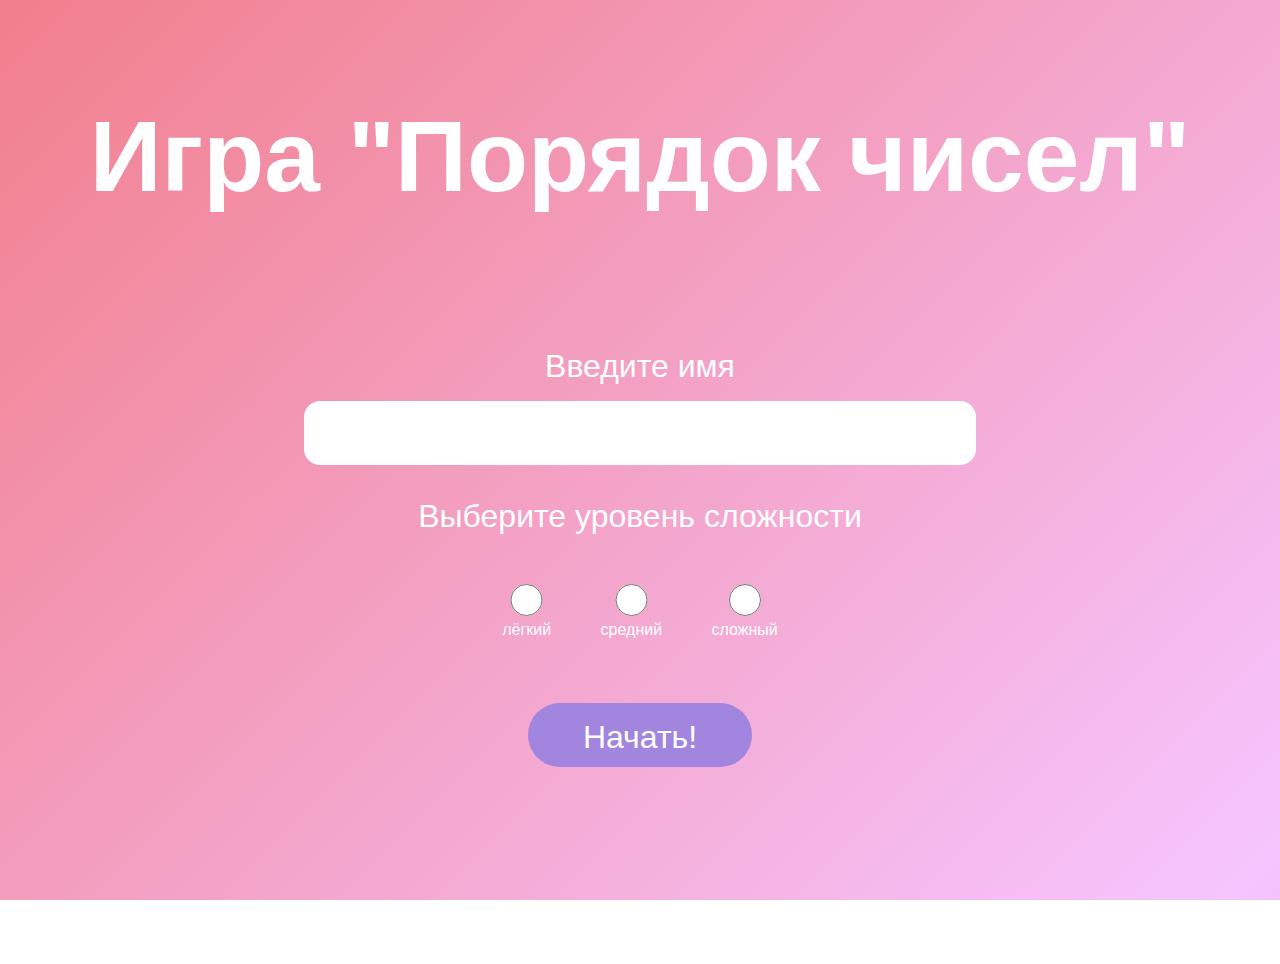
==== html/course/index.html @ c31a3cd5 "added course work" ====
<!DOCTYPE html>
<html lang="ru">
<head>
  <title>Home - Order Numbers</title>
  <link rel="stylesheet" href="../../style/course.css">
  <meta name="viewport" content="width=device-width, initial-scale=1">
</head>
<body id="welcome">
  <h1 class="title">Игра "Порядок чисел"</h1>
  <form id="nameForm">
    <label class="subtitle" for="name">Введите имя</label>
    <input type="text" id="name" required>
    <p class="subtitle">Выберите уровень сложности</p>
    <div id="difficultyOptions">
      <div class="diff-option">
        <input type="radio" id="easy" name="difficulty" value="easy" required>
        <label for="easy">лёгкий</label>
      </div>
      <div class="diff-option">
        <input type="radio" id="medium" name="difficulty" value="medium">
        <label for="medium">средний</label>
      </div>
      <div class="diff-option">
        <input type="radio" id="hard" name="difficulty" value="hard">
        <label for="hard">сложный</label>
      </div>
    </div>
  </form>
  <button id="purple-btn">Начать!</button>
  <script src="../../scripts/course/main.js" defer></script>
</body>
</html>
---- style/course.css ----
html {
  line-height: 1.2;
  -webkit-text-size-adjust: 100%;
  height: 100%;
}

html,
* {
  font-family: -apple-system, BlinkMacSystemFont, "Segoe UI", Roboto, Ubuntu,
    "Helvetica Neue", Helvetica, sans-serif;
}

body {
  margin: 0;
}

h1 {
  font-size: 2em;
  margin: 0.67em 0;
}

h2 {
  color: white;
  font-size: 3rem;
}

h3 {
  color: white;
  font-size: 2rem;
}

hr {
  box-sizing: content-box;
  height: 0;
  overflow: visible;
}

pre {
  font-family: monospace, monospace;
  font-size: 1em;
}

b,
strong {
  font-weight: bolder;
}

code,
kbd,
samp {
  font-family: monospace, monospace;
  font-size: 1em;
}

small {
  font-size: 80%;
}

sub,
sup {
  font-size: 75%;
  line-height: 0;
  position: relative;
  vertical-align: baseline;
}

sub {
  bottom: -0.25em;
}

sup {
  top: -0.5em;
}

button,
input,
optgroup,
select,
textarea {
  font-family: inherit;
  font-size: 100%;
  line-height: 1.15;
  margin: 0;
}

button,
select {
  text-transform: none;
}

button,
[type="button"],
[type="reset"],
[type="submit"] {
  -webkit-appearance: button;
}

button::-moz-focus-inner,
[type="button"]::-moz-focus-inner,
[type="reset"]::-moz-focus-inner,
[type="submit"]::-moz-focus-inner {
  border-style: none;
  padding: 0;
}

button:-moz-focusring,
[type="button"]:-moz-focusring,
[type="reset"]:-moz-focusring,
[type="submit"]:-moz-focusring {
  outline: 1px dotted ButtonText;
}

fieldset {
  padding: 0.35em 0.75em 0.625em;
}

legend {
  padding: 0;
}

progress {
  vertical-align: baseline;
}

[type="number"]::-webkit-inner-spin-button,
[type="number"]::-webkit-outer-spin-button {
  height: auto;
}

[type="search"] {
  -webkit-appearance: textfield;
  outline-offset: -2px;
}

[type="search"]::-webkit-search-decoration {
  -webkit-appearance: none;
}

::-webkit-file-upload-button {
  -webkit-appearance: button;
  font: inherit;
}

[hidden] {
  display: none;
}

/* Welcome page */
#welcome {
  background-attachment: fixed;
  display: flex;
  flex-direction: column;
  align-items: center;
  padding-bottom: 4rem;
  width: 100%;
  height: 100vh;
  background-size: 200% 200%;
  background-image: linear-gradient(
    -45deg,
    rgb(92, 64, 234) 0%,
    rgb(120, 98, 232) 25%,
    rgb(246, 197, 255) 51%,
    rgb(241, 127, 140) 100%
  );
  -webkit-animation: AnimateBG 20s ease infinite;
  animation: AnimateBG 20s ease infinite;
}

.title {
  font-size: 100px;
  color: white;
  text-align: center;
  margin-top: 6rem;
}

#nameForm {
  display: flex;
  flex-direction: column;
  width: 50%;
  align-items: center;
  color: white;
  margin-top: 4rem;
}

input {
  border: none;
  border-radius: 1rem;
  height: 2rem;
  margin-top: 1rem;
  width: 100%;
  padding: 1rem;
}

.subtitle {
  font-size: 2rem;
  color: white;
}

#difficultyOptions {
  display: flex;
  align-items: center;
  gap: 2rem;
  text-align: center;
  margin-bottom: 4rem;
}

#purple-btn{
  background-color: #a285df;
}

#purple-btn:hover{
  background-color: #855ed9;
}

/* main game styles */

#game-screen {
  background-attachment: fixed;
  padding-bottom: 4rem;
  width: 100%;
  height: 100vh;
  background-size: 200% 200%;
  background-image: linear-gradient(
    -45deg,
    rgb(156, 255, 143) 0%,
    rgb(32, 204, 112) 25%,
    rgb(0, 238, 226) 51%,
    #217eff 100%
  );
  -webkit-animation: AnimateBG 20s ease infinite;
  animation: AnimateBG 20s ease infinite;
}

#mainGame {
  display: flex;
  flex-direction: column;
  text-align: center;
  width: 100%;
  align-items: center;
}

#timerSection {
  width: 100%;
  display: flex;
  align-items: center;
  gap: 2rem;
  justify-content: center;
}

#timer-bar {
  width: 80%;
  height: 30px;
  background-color: #ddd;
  position: relative;
}

#timer {
  font-size: 2rem;
  color: white;
}

#progress-bar {
  height: 100%;
  background-color: #42d147;
}

#itemContainer {
  display: flex;
  gap: 10px;
  width: 100%;
  justify-content: space-around;
  flex-wrap: wrap;
  margin-top: 6rem;
}

.item {
  height: 100px;
  width: 100px;
  color: azure;
  background-color: rgb(77, 183, 236);
  font-size: 50px;
  text-align: center;
  vertical-align: middle;
  line-height: 100px;
  border-radius: 1rem;
}

.item:hover {
  background-color: rgb(50, 137, 200);
}

.completed {
  background-color: #0e8ec5;
}

.completed:hover {
  background-color: #0e8ec5;
}
.wrong {
  animation-name: wrong;
  animation-duration: 0.2s;
  animation-iteration-count: 1;
}

.item.selected {
  border-style: solid;
  border-color: aquamarine;
  border-width: 4px;
}

#score-end {
  display: flex;
  justify-content: space-around;
  align-items: center;
  flex-wrap: wrap;
}

/* game over screen */

#gameOver-screen {
  background-attachment: fixed;
  flex-direction: column;
  display: flex;
  align-items: center;
  padding-bottom: 4rem;
  width: 100%;
  height: 100vh;
  background-size: 200% 200%;
  background-image: linear-gradient(
    -45deg,
    rgb(210, 54, 54) 0%,
    rgb(221, 89, 41) 25%,
    rgb(238, 152, 115) 51%,
    rgb(238, 176, 115) 100%
  );
  -webkit-animation: AnimateBG 20s ease infinite;
  animation: AnimateBG 20s ease infinite;
}

#leaderboardContainer {
  width: 80%;
  text-align: center;
}

table {
  width: 100%;
  table-layout: fixed;
  margin-bottom: 4rem;
}
#tbl-header {
  background-color: rgba(255, 255, 255, 0.3);
}

#leaderboard {
  height: 300px;
  overflow-x: auto;
  margin-top: 0;
  border: 1px solid rgba(255, 255, 255, 0.3);
}

th {
  padding: 20px 15px;
  text-align: center;
  font-weight: 500;
  font-size: 1rem;
  color: #fff;
  text-transform: uppercase;
}
td {
  padding: 15px;
  text-align: center;
  vertical-align: middle;
  font-weight: 300;
  font-size: 1rem;
  color: #fff;
  border-bottom: solid 1px rgba(255, 255, 255, 0.1);
}

button {
  width: 14rem;
  color: white;
  background-color: rgb(77, 183, 236);
  border: none;
  border-radius: 2rem;
  font-size: 2rem;
  height: 4rem;
  padding: 1rem;
}

button:hover {
  background-color: rgb(50, 137, 200);
}

#btn-playAgain {
  width: 16rem;
  color: white;
  background-color: rgb(219, 84, 43);
  border: none;
  border-radius: 2rem;
  font-size: 2rem;
  height: 4rem;
}

#btn-playAgain:hover {
  background-color: rgb(228, 121, 88);
}

@keyframes wrong {
  from {
    background-color: rgb(60, 136, 139);
  }
  to {
    background-color: rgb(255, 102, 168);
  }
}

@-webkit-keyframes AnimateBG {
  0% {
    background-position: 0 50%;
  }
  50% {
    background-position: 100% 50%;
  }
  100% {
    background-position: 0 50%;
  }
}

@keyframes AnimateBG {
  0% {
    background-position: 0 50%;
  }
  50% {
    background-position: 100% 50%;
  }
  100% {
    background-position: 0 50%;
  }
}
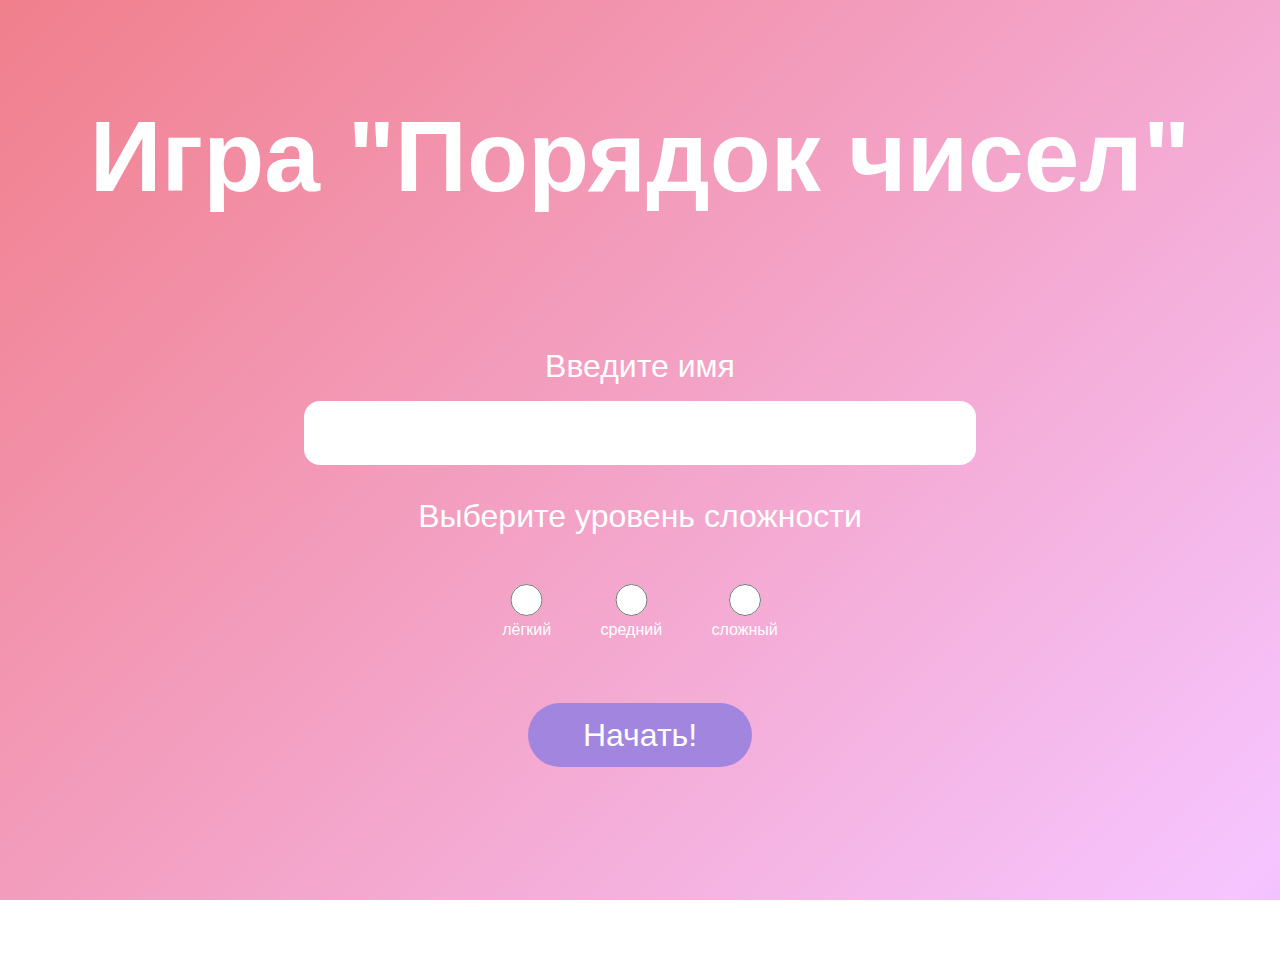
==== commit 1d476fe3: "updated course work" ====
--- a/html/course/index.html
+++ b/html/course/index.html
@@ -1,32 +1,32 @@
 <!DOCTYPE html>
 <html lang="ru">
 <head>
-  <title>Home - Order Numbers</title>
-  <link rel="stylesheet" href="../../style/course.css">
-  <meta name="viewport" content="width=device-width, initial-scale=1">
+    <title>Home - Order Numbers</title>
+    <link rel="stylesheet" href="../../style/course.css">
+    <meta name="viewport" content="width=device-width, initial-scale=1">
 </head>
 <body id="welcome">
-  <h1 class="title">Игра "Порядок чисел"</h1>
-  <form id="nameForm">
+<h1 class="title">Игра "Порядок чисел"</h1>
+<form id="nameForm">
     <label class="subtitle" for="name">Введите имя</label>
     <input type="text" id="name" required>
     <p class="subtitle">Выберите уровень сложности</p>
     <div id="difficultyOptions">
-      <div class="diff-option">
-        <input type="radio" id="easy" name="difficulty" value="easy" required>
-        <label for="easy">лёгкий</label>
-      </div>
-      <div class="diff-option">
-        <input type="radio" id="medium" name="difficulty" value="medium">
-        <label for="medium">средний</label>
-      </div>
-      <div class="diff-option">
-        <input type="radio" id="hard" name="difficulty" value="hard">
-        <label for="hard">сложный</label>
-      </div>
+        <div class="diff-option">
+            <input type="radio" id="easy" name="difficulty" value="easy" required>
+            <label for="easy">лёгкий</label>
+        </div>
+        <div class="diff-option">
+            <input type="radio" id="medium" name="difficulty" value="medium">
+            <label for="medium">средний</label>
+        </div>
+        <div class="diff-option">
+            <input type="radio" id="hard" name="difficulty" value="hard">
+            <label for="hard">сложный</label>
+        </div>
     </div>
-  </form>
-  <button id="purple-btn">Начать!</button>
-  <script src="../../scripts/course/main.js" defer></script>
+</form>
+<button id="purple-btn">Начать!</button>
+<script src="../../scripts/course/main.js" defer></script>
 </body>
 </html>--- a/style/course.css
+++ b/style/course.css
@@ -79,7 +79,7 @@
 textarea {
   font-family: inherit;
   font-size: 100%;
-  line-height: 1.15;
+  line-height: 1;
   margin: 0;
 }
 
@@ -205,6 +205,8 @@
 }
 
 #purple-btn{
+  display: flex;
+  justify-content: center;
   background-color: #a285df;
 }
 
